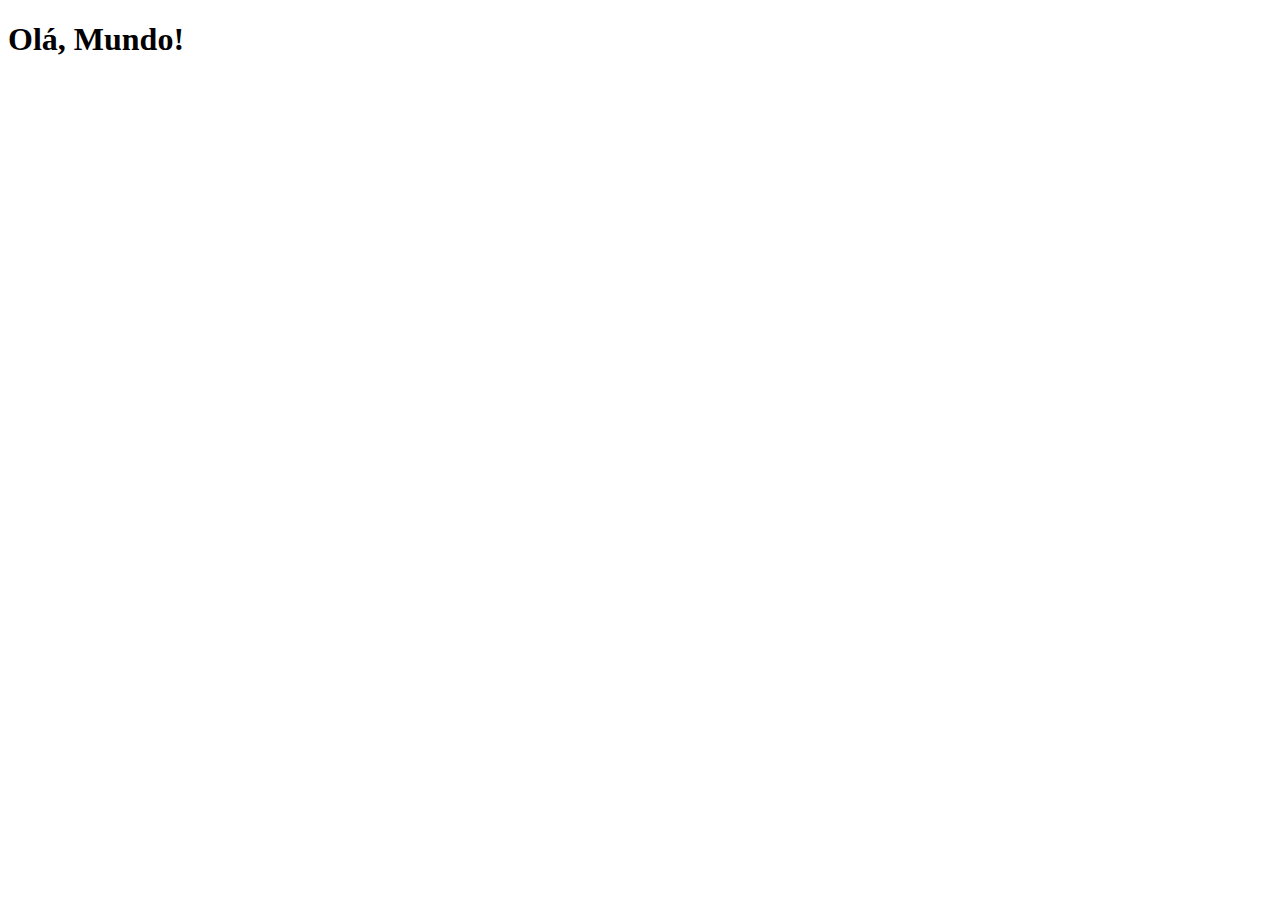
==== index.html @ 389a8c91 "Initial commit" ====
<!DOCTYPE html>
<html lang="pt-br">
<head>
    <meta charset="UTF-8">
    <meta http-equiv="X-UA-Compatible" content="IE=edge">
    <meta name="viewport" content="width=device-width, initial-scale=1.0">
    <title>Projeto Redes Sociais</title>
    <link rel="shortcut icon" href="pacote-d013/imagens/favicon.ico" type="image/x-icon">
</head>
<body>
    <h1>Olá, Mundo!</h1>
</body>
</html>
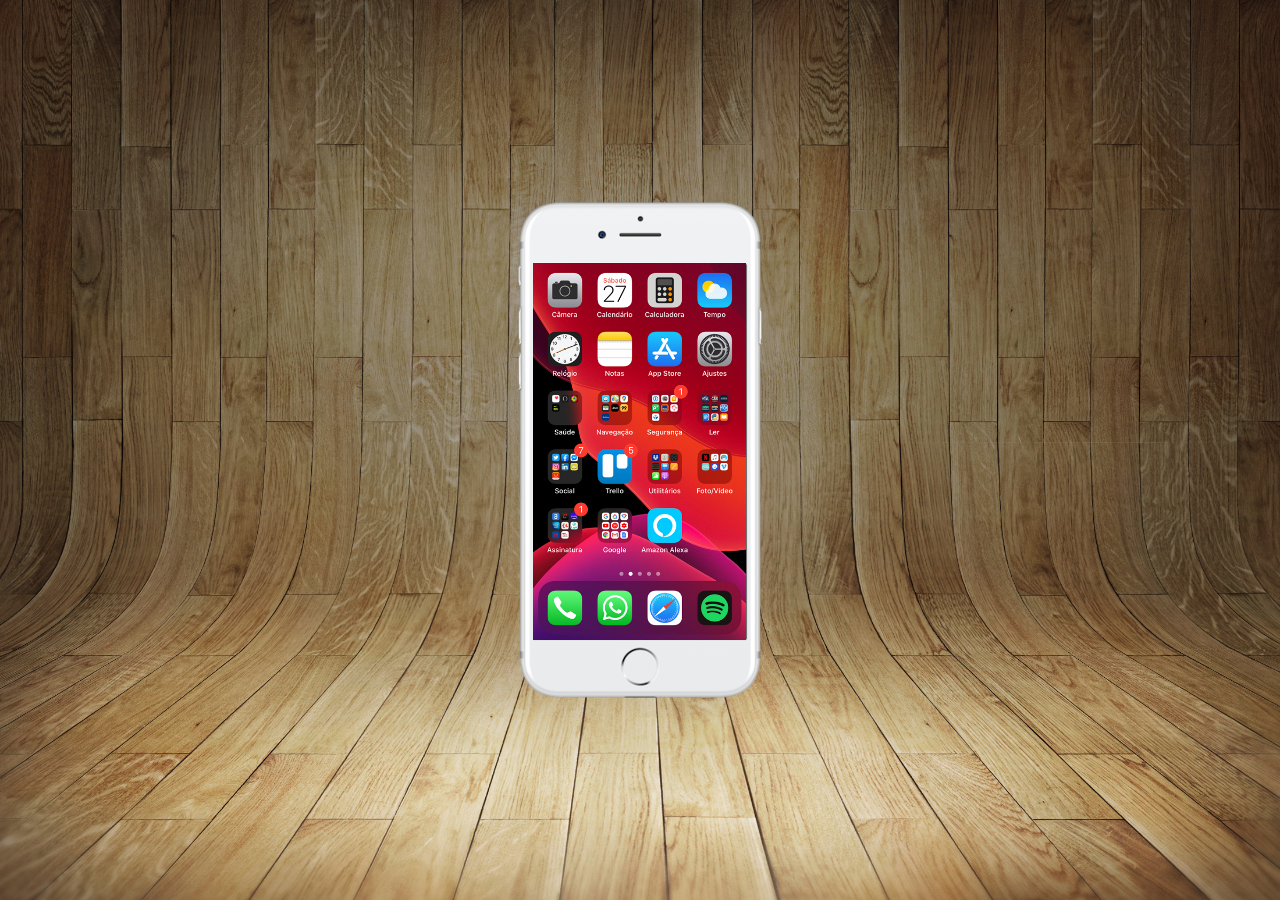
==== commit 86188f2a: "commit" ====
--- a/index.html
+++ b/index.html
@@ -5,9 +5,17 @@
     <meta http-equiv="X-UA-Compatible" content="IE=edge">
     <meta name="viewport" content="width=device-width, initial-scale=1.0">
     <title>Projeto Redes Sociais</title>
-    <link rel="shortcut icon" href="pacote-d013/imagens/favicon.ico" type="image/x-icon">
+    <link rel="shortcut icon" href="imagens/favicon.ico" type="image/x-icon">
+    <link rel="stylesheet" href="estilos/style.css">
 </head>
 <body>
-    <h1>Olá, Mundo!</h1>
+    <main>
+        <section id="telefone">
+            <iframe src="home.html" name="tela" id="tela" frameborder="0"></iframe>
+        </section>
+        <section id="redes-sociais">
+
+        </section>
+    </main>
 </body>
 </html>--- a/estilos/style.css
+++ b/estilos/style.css
@@ -0,0 +1,42 @@
+@charset "UTF-8";
+
+* {
+    margin: 0;
+    padding: 0;
+    font-family: Arial, Helvetica, sans-serif;
+}
+
+html, body {
+    height: 100vh;
+    width: 100vw;
+    background-color: black;
+}
+
+body {
+    background: url("../imagens/fundo-madeira.jpg") no-repeat, top, center;
+    background-size: cover;
+    background-attachment: fixed;
+}
+
+main {
+    position: relative;
+    height: 100vh;
+}
+
+section#telefone {
+    position: absolute;
+    top: 50%;
+    left: 50%;
+    transform: translate(-50%, -50%);
+    height: 500px;
+    width: 248px;
+    background: url('../imagens/frame-iphone.png') no-repeat;
+}
+
+iframe#tela {
+    position: relative;
+    top: 63px;
+    left: 17px;
+    width: 213px;
+    height: 377px;
+}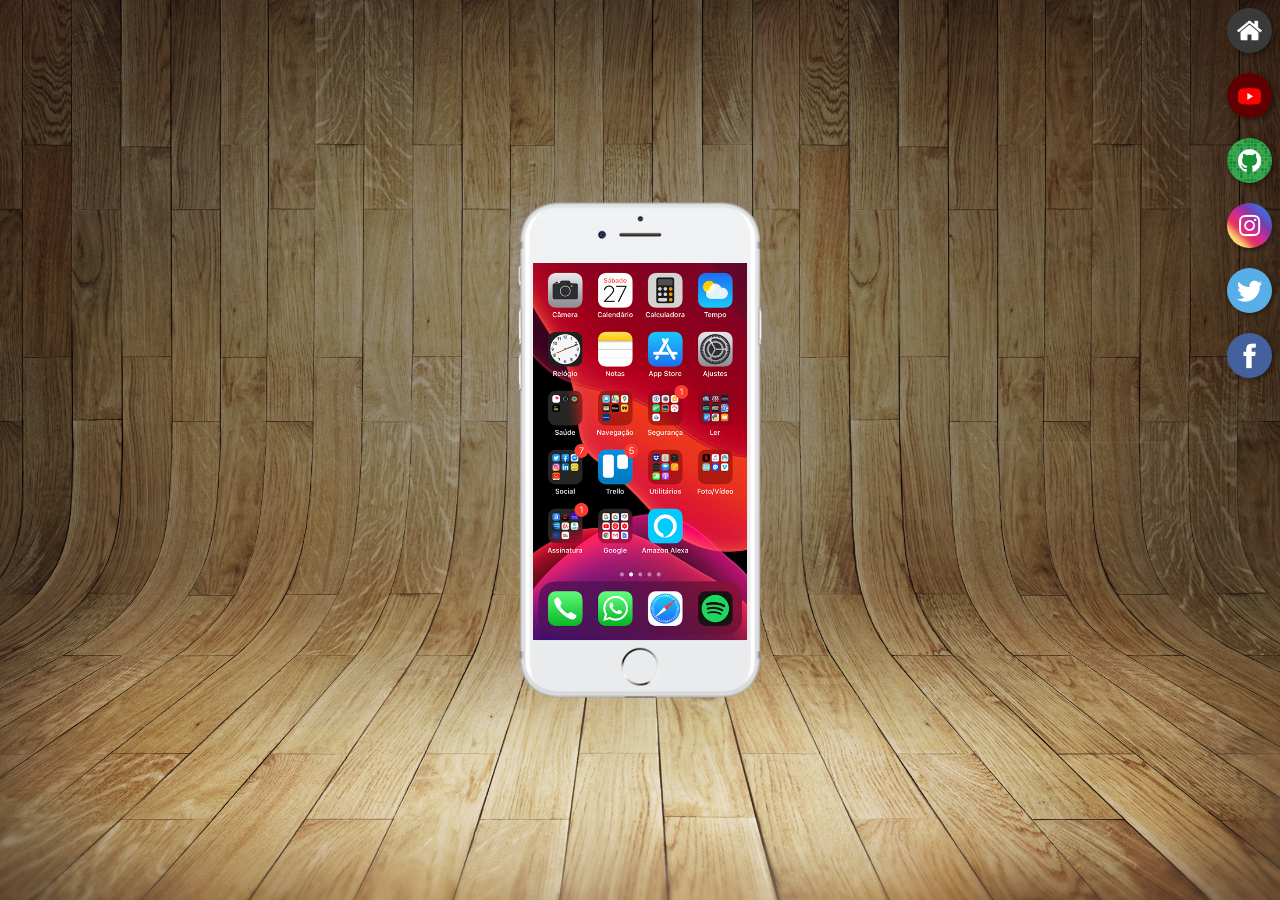
==== commit 7a28ffa3: "criei botões" ====
--- a/index.html
+++ b/index.html
@@ -14,7 +14,12 @@
             <iframe src="home.html" name="tela" id="tela" frameborder="0"></iframe>
         </section>
         <section id="redes-sociais">
-
+            <a href="home.html" target="tela"><img src="imagens/logo-home.jpg" alt="home"></a> <br>
+            <a href="youtube.html" target="tela"><img src="imagens/logo-youtube.jpg" alt="youtube"></a> <br>
+            <a href="github.html" target="tela"><img src="imagens/logo-github.jpg" alt="github"></a> <br>
+            <a href="instagram.html" target="tela"><img src="imagens/logo-instagram.jpg" alt="instagram"></a> <br>
+            <a href="twitter.html" target="tela"><img src="imagens/logo-twitter.jpg" alt="twitter"></a> <br>
+            <a href="facebook.html" target="tela"><img src="imagens/logo-facebook.jpg" alt="facebook"></a>
         </section>
     </main>
 </body>
--- a/estilos/style.css
+++ b/estilos/style.css
@@ -37,6 +37,25 @@
     position: relative;
     top: 63px;
     left: 17px;
-    width: 213px;
+    width: 214px;
     height: 377px;
+}
+
+section#redes-sociais {
+    text-align: right;
+}
+
+section#redes-sociais img {
+    width: 45px;
+    margin: 8px;
+    border-radius: 50%;
+    box-shadow: 2px 2px 5px rgba(0, 0, 0, 0.420);
+    box-sizing: border-box;
+}
+
+section#redes-sociais img:hover {
+    border: 2px solid rgba(255, 255, 255, 0.5);
+    transform: translate(-2px, -2px);
+    box-shadow: 5px 5px 10px rgba(0, 0, 0, 0.540);
+    transition: transform 0.3s, border 0.1s;
 }